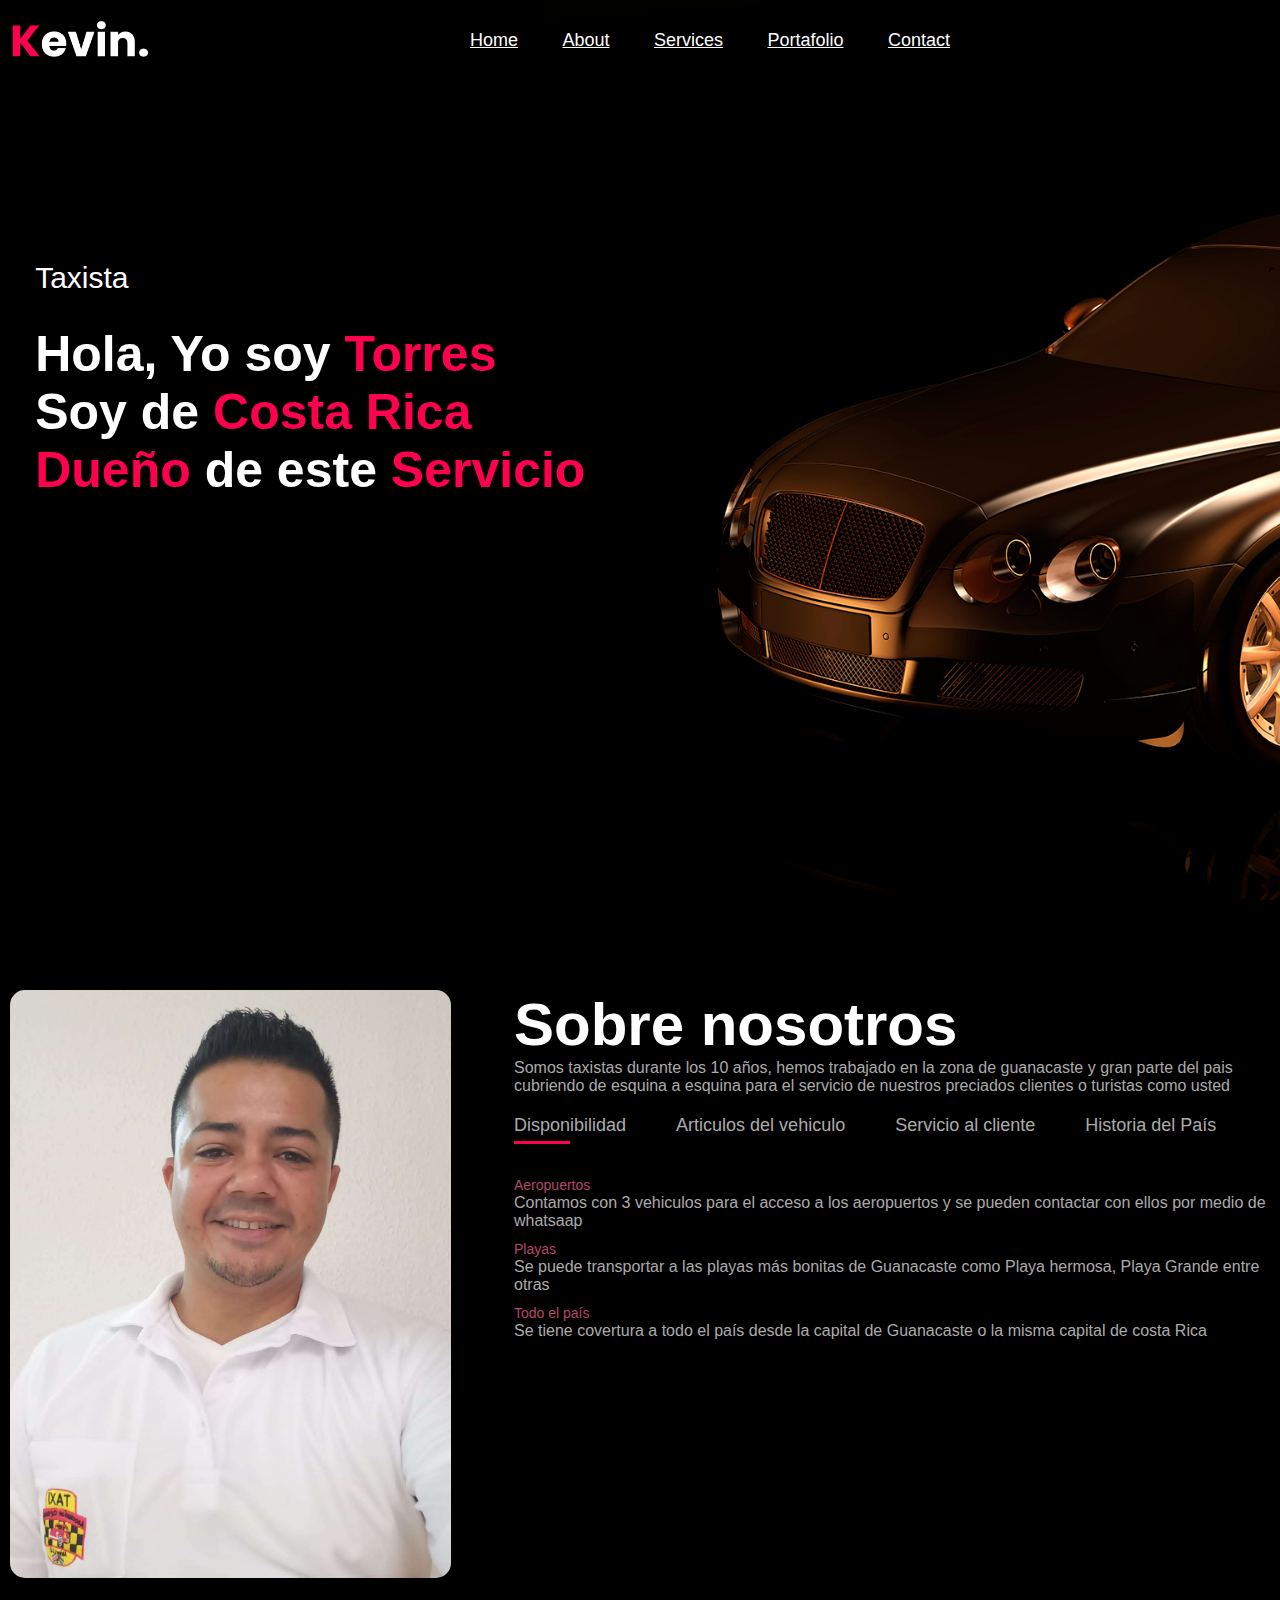
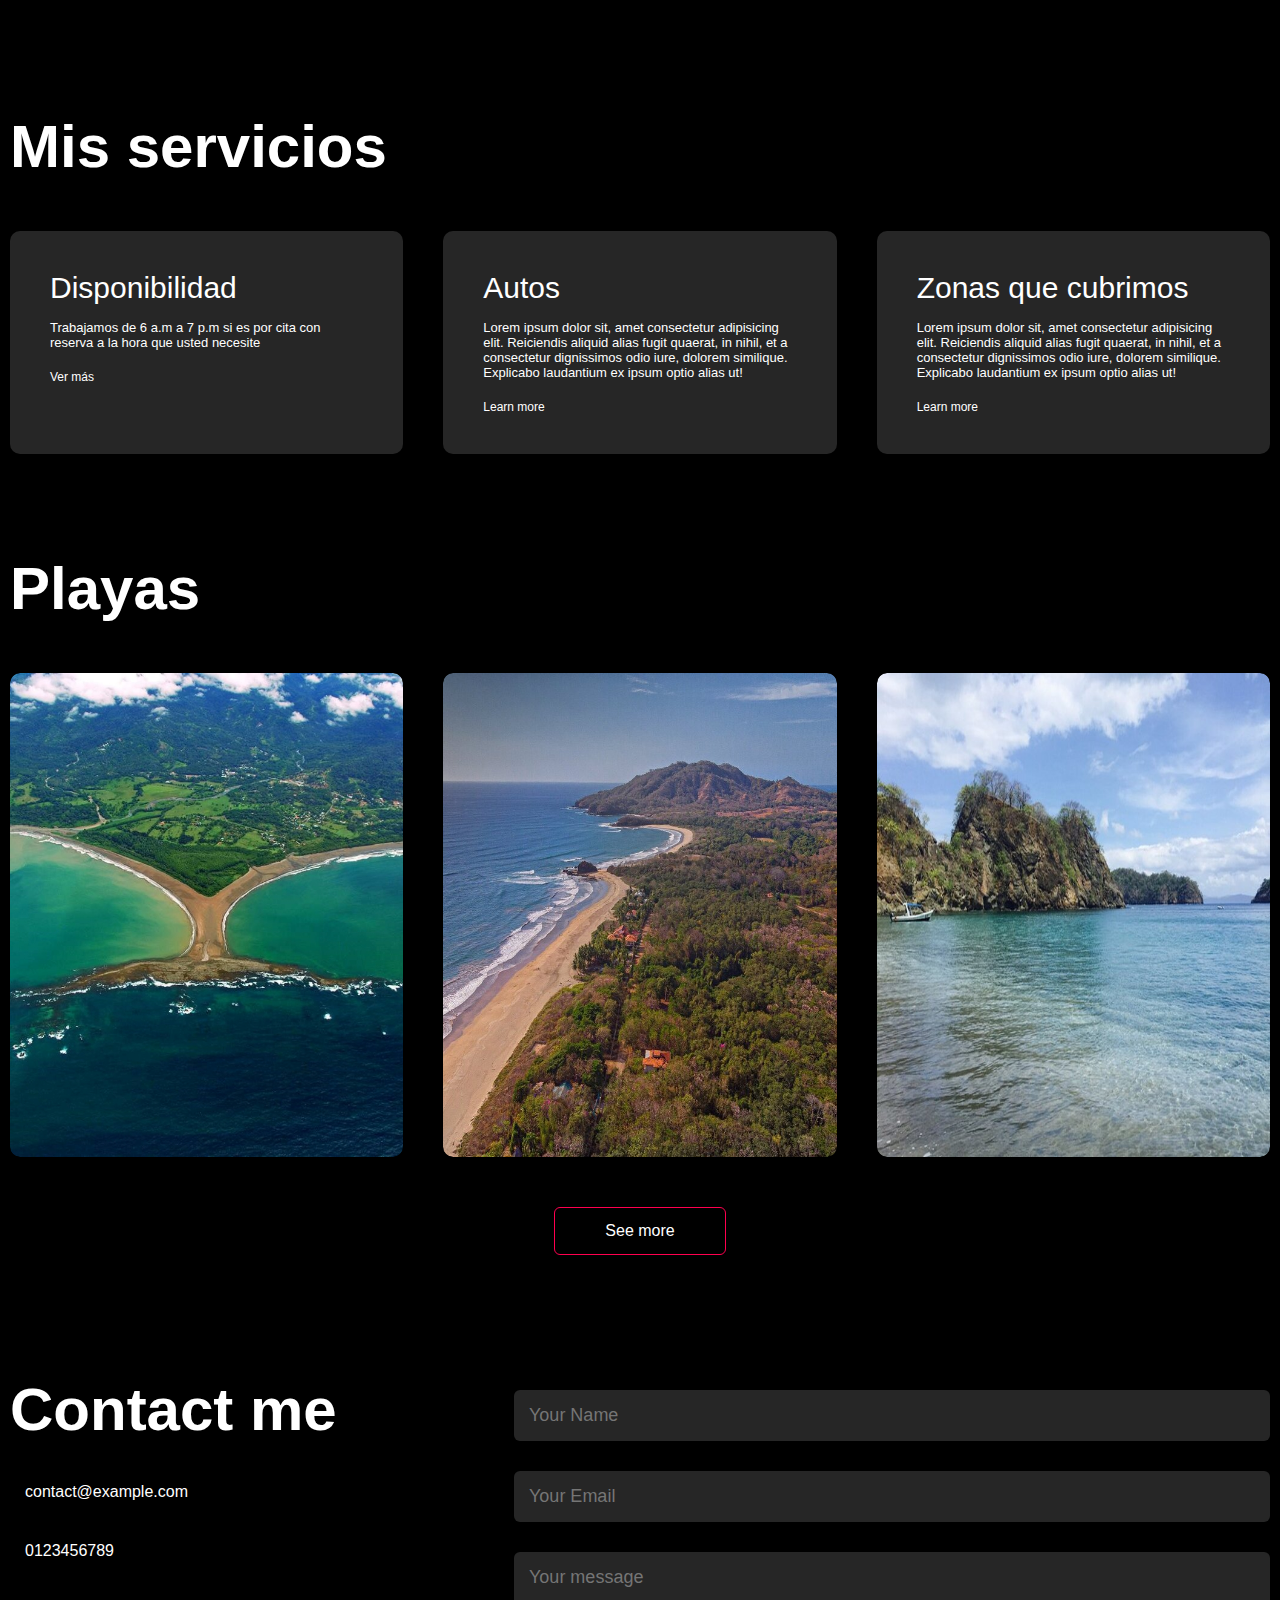
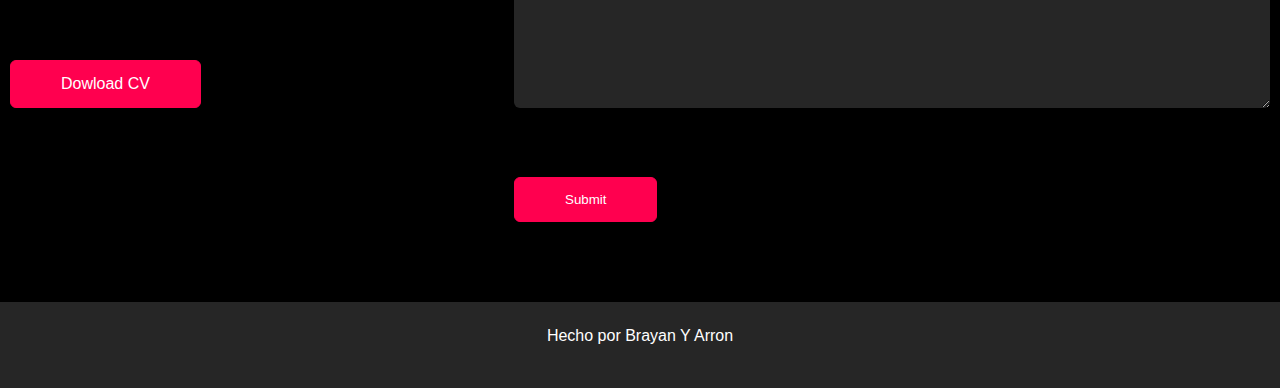
==== Index.html @ 0406e89b "initial load" ====
<!DOCTYPE html>
<html lang="en">
<head>
    <meta charset="UTF-8">
    <meta http-equiv="X-UA-Compatible" content="IE=edge">
    <meta name="viewport" content="width=device-width, initial-scale=1.0">
    <link rel="stylesheet" href="styleweb.css">
    <script src="https://kit.fontawesome.com/1782b73ad8.js" crossorigin="anonymous"></script>
    <title>Taxis</title>
</head>
<body>
<div id="header"> 
        <div class="container">
            <nav>
                <img src="images/logo.png" class="logo">
                    <ul id="sidemenu">
                        <li><a href="#header videocontacto.html">Home</a></li>
                        <li><a href="#about">About</a></li>
                        <li><a href="#services">Services</a></li>
                        <li><a href="#porfolio">Portafolio</a></li>
                        <li><a href="#contact">Contact</a></li>
                        <i class="fa-regular fa-circle-xmark" onclick="closemenu()"></i>
                    </ul>
                    <i class="fa-solid fa-bars" onclick="openmenu"></i>
            </nav>
            <div class="header-text">
                <p>Taxista</p>
                <h2>Hola, Yo soy <span>Torres</span><br>Soy de <span>Costa Rica</span> <br><span>Dueño </span>de este <span>Servicio </span></h2>
            </div>
            
        </div>
        <span></span>
 </div>
 <!-------------------------------about----------------------------------------------------------------------------------------------------------------------------------------->
 <div id="about">
    <div class="container">
        <div class="row">
            <div class="about-col-1">
                <img src="images/hermano-de-sharon.jpg">
            </div>
            <div class="about-col-2">
                <h1 class="sub-tittle">Sobre nosotros</h1>
                <P>Somos taxistas durante los 10 años, hemos trabajado en la zona de guanacaste y gran parte del pais cubriendo de esquina a esquina para el servicio de nuestros  preciados clientes o turistas como usted</P>
                <div class="tab-titles">
                    <p class="tab-links active-link" onclick="opentab('skills')">Disponibilidad</p>
                    <p class="tab-links" onclick="opentab('Experience')">Articulos del vehiculo</p>
                    <p class="tab-links" onclick="opentab('Education')">Servicio al cliente</p>
                    <p class="tab-links" onclick="opentab('Historia del país')">Historia del País</p>
                </div>
                <div class="tab-contents active-tab" id="skills">
                    <ul>
                        <li><span>Aeropuertos</span><br>Contamos con 3 vehiculos para el acceso a los aeropuertos y se pueden contactar con ellos por medio de whatsaap</li>
                        <li><span>Playas</span><br>Se puede transportar a las playas más bonitas de Guanacaste como Playa hermosa, Playa Grande entre otras</li>
                        <li><span>Todo el país</span><br>Se tiene covertura a todo el país desde la capital de Guanacaste o la misma capital de costa Rica</li>
                    </ul>
                </div>
                <div class="tab-contents "id="Experience">
                    <ul>
                        <li><span>Taxi 1</span><br>El vehiculo cuenta con aire acondicionado ademas de wifi, sistema de sonido, una pantalla en la parte frontal para poder ver peliculas o videos para el transcurso del viaje y el carro es moderno</li>
                        <li><span>Taxi 2</span><br>El vehiculo cuenta con aire acondicionado ademas de wifi, sistema de sonido, una pantalla en la parte frontal para poder ver peliculas o videos para el transcurso del viaje y el carro es moderno</li>
                        <li><span>Taxi 3</span><br>El vehiculo cuenta con aire acondicionado ademas de wifi, sistema de sonido, una pantalla en la parte frontal para poder ver peliculas o videos para el transcurso del viaje y el carro es moderno</li>
                    </ul>
                </div>
                <div class="tab-contents"id="Education">
                    <ul>
                        <li><span>Trato al pasajero</span><br>El servicio tiene que ser por medio de reservacion por medio de whatsaap y el servicio trae extra que si el pasajero necestia hacer una parada para ir al baño ir a comprar algo o detenerse a comer no se le hara cargo extra al viaje,y el servicio es 100% comprometido y los trabajadores son amables y respetuosos</li>
                        <li><span><H1>¡Extranjeros!</H1></span>En caso de ser extrangero de otro pais si se le pedira al cliente tener que pagar de antemano para el respeto que se merecen nuestros trabajadores<br></li>
                    </ul>
                </div>
                <div class="tab-contents"id="Historia del país">
                    <ul>
                        <li><span><h2>25 de julio de 1824</h2></span><br>Es conocida por algunos como "la ciudad colonial de Costa Rica". Nicoya y todo el territorio del Guanacaste se anexaron por propia voluntad a Costa Rica el 25 de julio de 1824. La población para el censo del 2000 era de 13,334 habitantes en la ciudad y de 20,945 habitantes para el distrito correspondiente. Una de las edificaciones antiguas más sobresalientes, la iglesia parroquial ubicada en el parque de la localidad (Recaredo Briceño)</li>
                        <li><span>2017</span><br>Designing web/app development</li>
                        <li><span>2014</span><br>PINGAAAAAAAAAAAAAAAAAAAAAAAAA</li>
                    </ul>
                </div>
            </div>
        </div>
    </div>
 </div>
 <!-------------------------------------------services---------------------->
 <div id="services">
    <div class="container">
        <h1 class="sub-tittle">Mis servicios</h1>
        <div class="services-list">
            <div>
                <h2>Disponibilidad</h2>
                <i class="fa-solid fa-clock"></i>
                <p>Trabajamos de 6 a.m a 7 p.m si es por cita con reserva a la hora que usted necesite</p>
                <a href="#">Ver más</a>
            </div>
            <div>
                <h2>Autos</h2>
                <i class="fa-solid fa-car"></i>
                <p>Lorem ipsum dolor sit, amet consectetur adipisicing elit. Reiciendis aliquid alias fugit quaerat, in nihil, et a consectetur dignissimos odio iure, dolorem similique. Explicabo laudantium ex ipsum optio alias ut!</p>
                <a href="#">Learn more</a>
            </div>
            <div>
                <h2>Zonas que cubrimos</h2>
                <i class="fa-solid fa-earth-americas"></i>
                <p>Lorem ipsum dolor sit, amet consectetur adipisicing elit. Reiciendis aliquid alias fugit quaerat, in nihil, et a consectetur dignissimos odio iure, dolorem similique. Explicabo laudantium ex ipsum optio alias ut!</p>
                <a href="#">Learn more</a>
            </div>
        </div>
    </div>
 </div>

 <!-------------------portfolio----------------------------->

 <div id="porfolio">
    <div class="container">
        <h1 class="sub-tittle">Playas</h1>
        <div class="work-list">
            <div class="work">
                <img src="images/playas/playita.jpg">
                <div class="Layer">
                    <h3>Social media</h3>
                    <p>asdasdasdasdad</p>
                    <a href="#"><i class="fa-solid fa-link"></i></a>
                </div>
            </div>
            <div class="work">
                <img src="images/playas/playa-2.jpg">
                <div class="Layer">
                    <h3>Social Media App</h3>
                    <p>srgfsdfksnmdfkmnsdkfmksmdkfmsdmfklsdmfklsfmsm</p>
                    <a href="#"><i class="fa-solid fa-link"></i></a>
                </div>
            </div>
            <div class="work">
                <img src="images/playas/playa-3.jpg">
                <div class="Layer"> <h3>Social Media App</h3>
                    <p>srgfsdfksnmdfkmnsdkfmksmdkfmsdmfklsdmfklmskdfmsm</p>
                    <a href="#"><i class="fa-solid fa-link"></i></a>
                </div>
               
                  
                
            </div>
        </div>
        <a href="#" class="btn">See more</a>
    </div>
</div>
<!-------------------------------------------contact-------------------------------------------------->

<div id="contact">
    <div class="container">
        <div class="row">
            <div class="contact-left">
                    <h1 class="sub-tittle">Contact me</h1>
                    <p><i class="fa-solid fa-paper-plane"></i> contact@example.com</p>
                    <p> <i class="fa-regular fa-phone"></i>0123456789</p>
                    <div class="social-icons">
                        <a href=""><i class="fa-brands fa-facebook"></i></a>
                        <a href=""><i class="fa-brands fa-whatsapp"></i></a>
                        <a href=""><i class="fa-brands fa-instagram"></i></a>
                        <a href=""><i class="fa-sharp fa-solid fa-link"></i></a>
                    </div>
                    <a href="images/my-cv.pdf" download class="btn btn2">Dowload CV</a>
            </div>
            <div class="contact-right">
                <form>
                    <input type="text" name="Name" placeholder="Your Name" required>
                    <input type="email" name="email" placeholder="Your Email" required>
                    <textarea name="Message"  rows="6" placeholder="Your message"></textarea>
                    <button type="submit" class="btn btn2">Submit</button>
                </form>
            </div>
        </div>
    </div>
    <div class="copyright">
        <p> Hecho por Brayan <i class="fa-solid fa-heart-pulse"></i>Y Arron</p>
        <img src="" alt="">
            
    </div>
</div>


 <script>

    var tablinks = document.getElementsByClassName("tab-links");
    var tabcontents = document.getElementsByClassName("tab-contents");
    function opentab(tabname){
        for(tablink of tablinks){
            tablink.classList.remove("active-link");
        }
        for(tabcontent of tabcontents){
            tabcontent.classList.remove("active-tab");
        }
        event.currentTarget.classList.add("active-link")
        document.getElementById(tabname).classList.add("active-tab")
    }
 </script>

 <script>
    var sidemeu= document.getElementById("sidemenu");


    function openmenu(){
        sidemeu.style.right= "0";

    }
    function closemenu(){
        sidemeu.style.right= "-200px";
        
    }

 </script>
</body>
</html>
---- styleweb.css ----
*{
    margin: 0%;
    padding: 0;
    font-family:'Poppins', sans-serif;
    box-sizing: border-box;
    
}
html{
    scroll-behavior: smooth;
}

    
body{
    background: #000000;
    color: #fff;

}
#header{
    width: 100%;
    height: 100vh;
    background-image: url(images/taxifon2.png);/* iMAGEN DEL HOMBRE DE LA PARTE PRINCIPAL */ 
    background-size: cover;
    background-position:center ;
}

.container{
    padding: 10px 10px;

}
nav{
    display: flex;
    align-items:  center;
    justify-content: space-between;
    flex-wrap: wrap;

}

.logo{
    width: 140px;
}
nav ul li{
    display: inline-block;
    list-style: none;
    margin: 10px 20px;
}
nav ul li a{
    color: #fff;
    text-decoration: noce
    ;
    font-size: 18px;
    position: relative;
}
nav ul li a::after{
    content:'';
    width: 0;
    height: 3px;
    background: #ff004f;
    position: absolute;
    left: 0;
    bottom: -6px;
    transition: 0.5s;
}
nav ul li a:hover::after{
width: 100%;
}
.header-text{
    margin-top: 15%;
    font-size: 30px;
    bottom: 6px;
    margin-left: 2%;
    margin-right: 2%;
    
}
.header-text h2{
   
    margin-top: 30px;
    font-size: 50px;
   
}
.header-text h2 span{
    color: #ff004f;

}
/* -------------------------------about----------------------------------- */ 
#about{
    padding: 80px 0;
    color:#ababab;
}
.row{
    display: flex;
    justify-content: space-between;
    flex-wrap: wrap;
}
.about-col-1{
    flex-basis: 35%;

}
.about-col-1 img{
    width: 100%;
    border-radius: 15px;
}
.about-col-2{
    flex-basis: 60%;
}
.sub-tittle{
    font-size: 60px;
    font-weight: 600;
    color:#fff;
}
.tab-titles{
 display: flex;
 margin: 20px 0 40px;

}
.tab-links{
    margin-right: 50px;
    font-size: 18px;
    font-weight: 500;
    cursor: pointer;
    position: relative;
}
.tab-links::after{
    content: '';
    width: 0;
    height: 3px;
    background: #ff004f;
    position: absolute;
    left: 0;
    bottom: -8px;
    transition: 0.5s;
}
.tab-links.active-link::after{
width: 50%;

}
.tab-contents ul li{
    list-style: none;
    margin: 10px 0;
}
.tab-contents ul li span{
    color: #b54769;
    font-size: 14px;
}
.tab-contents{
    display: none;

}
.tab-contents.active-tab{
    display: block;
}

/* -------------------------------services----------------------------------- */ 
#services{
    padding: 30px 0;
}
.services-list{
    display: grid;
    grid-template-columns: repeat(auto-fit, minmax(250px, 1fr));
    grid-gap: 40px;
    margin-top: 50px;
}
.services-list div{
    background: #262626;
    padding: 40px;
    font-size: 13px;
    font-weight: 300;
    border-radius: 10px;
    transition: background 0.5s, transform 0.5s;
}
.services-list div i{
    font-size: 50px;
    margin-bottom: 30px;

}
.services-list div h2{
    font-size: 30px;
    font-weight: 500;
    margin-bottom: 15px;

}
.services-list div a{
    text-decoration: none;
    color: #fff;
    font-size: 12px;
    margin-top: 20px;
    display: inline-block;

}
.services-list div:hover{
    background: #ff004f;
    transform: translateY(-10px);

}

/*------------------------------porfolio---------------*/

 #porfolio{
    padding: 50px 0;
}

.work-list{
    display: grid;
    grid-template-columns: repeat(auto-fit, minmax(250px, 1fr));
    grid-gap: 40px;
    margin-top: 50px;
}
.work{
   border-radius: 10px;
   position: relative;
   overflow: hidden;

}
.work img{
    width: 100%;
    border-radius: 10px;
    display: block;
    transition: transform 0.5s;
}
.Layer{
    width: 100%;
    height: 0;
    background: linear-gradient(rgba(0,0,0,0.6), #ff004f);
    border-radius: 10px;
    position: absolute;
    left: 0;
    bottom: 0;
    overflow: hidden;
    display: flex;
    align-items: center;
    justify-content: center;
    flex-direction: column;
    padding: 0 40px;
    text-align: center;
    font-size: 14px;
    transition: height 0.5s;
    
}
.Layer h3{
    font-weight: 500;
    margin-bottom: 20px;
}
.Layer a{
    margin-top: 20px;
    color: #ff004f;
    text-decoration: none;
    font-size: 18px;
    line-height: 60px;
    background: #fff;
    width: 60px;
    height: 60px;
    border-radius: 50%;
    text-align: center;
}
.work:hover img{
    transform: scale(1.1);
}
.work:hover .Layer{
    height: 100%;
 }
.btn{
    display: block;
    margin: 50px auto;
    width: fit-content;
    border: 1px solid #ff004f;
    padding: 14px 50px;
    border-radius: 6px;
    text-decoration: none;
    color: #fff;
    transition: background 0.5s;
}
.btn:hover{
    background: #ff004f;
}

/*--------------------contact--------------------*/

.contact-left{
    flex-basis: 35%;
}
.contact-right{
    flex-basis: 60%;
}

.contact-left p{
    margin-top: 30px;
}
.contact-left p i{
    color: #ff004f;
    margin-right: 15px;
    font-size: 25px;
}
.social-icons{ 
    margin-top: 30px;
}
.social-icons a{
    text-decoration: none;
    font-size: 30px;
    margin-right: 15px;
    color: #ababab;
    display: inline-block;
    transition: transform 0.5s;
}
.social-icons a:hover{
    color: #ff004f;
    transform: translateY(-5px);
}
.btn.btn2{
    display: inline-block;
    background: #ff004f;
}
.contact-right form{
    width: 100%;
}
form input, form textarea{
    width: 100%;
    border: 0;
    outline: none;
    background: #262626;
    padding: 15px;
    margin: 15px 0;
    color: #fff;
    font-size: 18px;
    border-radius: 6px;
}
form bt2{
    padding: 14px 60px;
    font-size: 18px;
    margin-top: 20px;
    cursor: pointer;
}
.copyright{
    width: 100%;
    text-align: center;
    padding: 25px 0;
    background: #262626;
    font-weight: 300;
    margin-top: 20px;
}
.copyright i{
    color: #ff004f;
}


/*----------------------------------css for small screebs---------------------------*/
nav .fas{
    display: none;

}

@media only screen and (max-width: 600px){
    #header{
        background-image: url(images/taxifon2phone.png);
    }
    .header-text{
        margin-top: 100%;
        font-size: 16px;
    }
    .header-text h1{
        font-size: 30px;
    }
    nav .fas{
        display: block;
        font-size: 25px;
    }
    nav ul{
        background: #ff004f;
        position: fixed;
        top: 0;
        right: -200px;
        width: 200px;
        height: 100vh;
        padding-top: 50px;
        z-index: 2;
        transition: right 0.5s;
    }
    nav ul li{
        display: block;
        margin: 25px;

    }
    nav ul .fas{
        position: absolute;
        top: 25px;
        left: 25px;
        cursor: pointer;
    }
    .sub-tittle{
        font-size: 40px;

    }
    .about-col-1, .about-col-2{
        flex-basis: 100%;
    }
    .about-col-1{
       margin-bottom: 30px; 
    }
    .about-col-2{
        font-size: 14px;
    }
    .tab-links{
        font-size: 16px;
        margin-right: 20px;
    }
    .contact-left, .contact-right{
        flex-basis: 100%;

    }
    .copyright{
        font-size: 14px;
    }
}
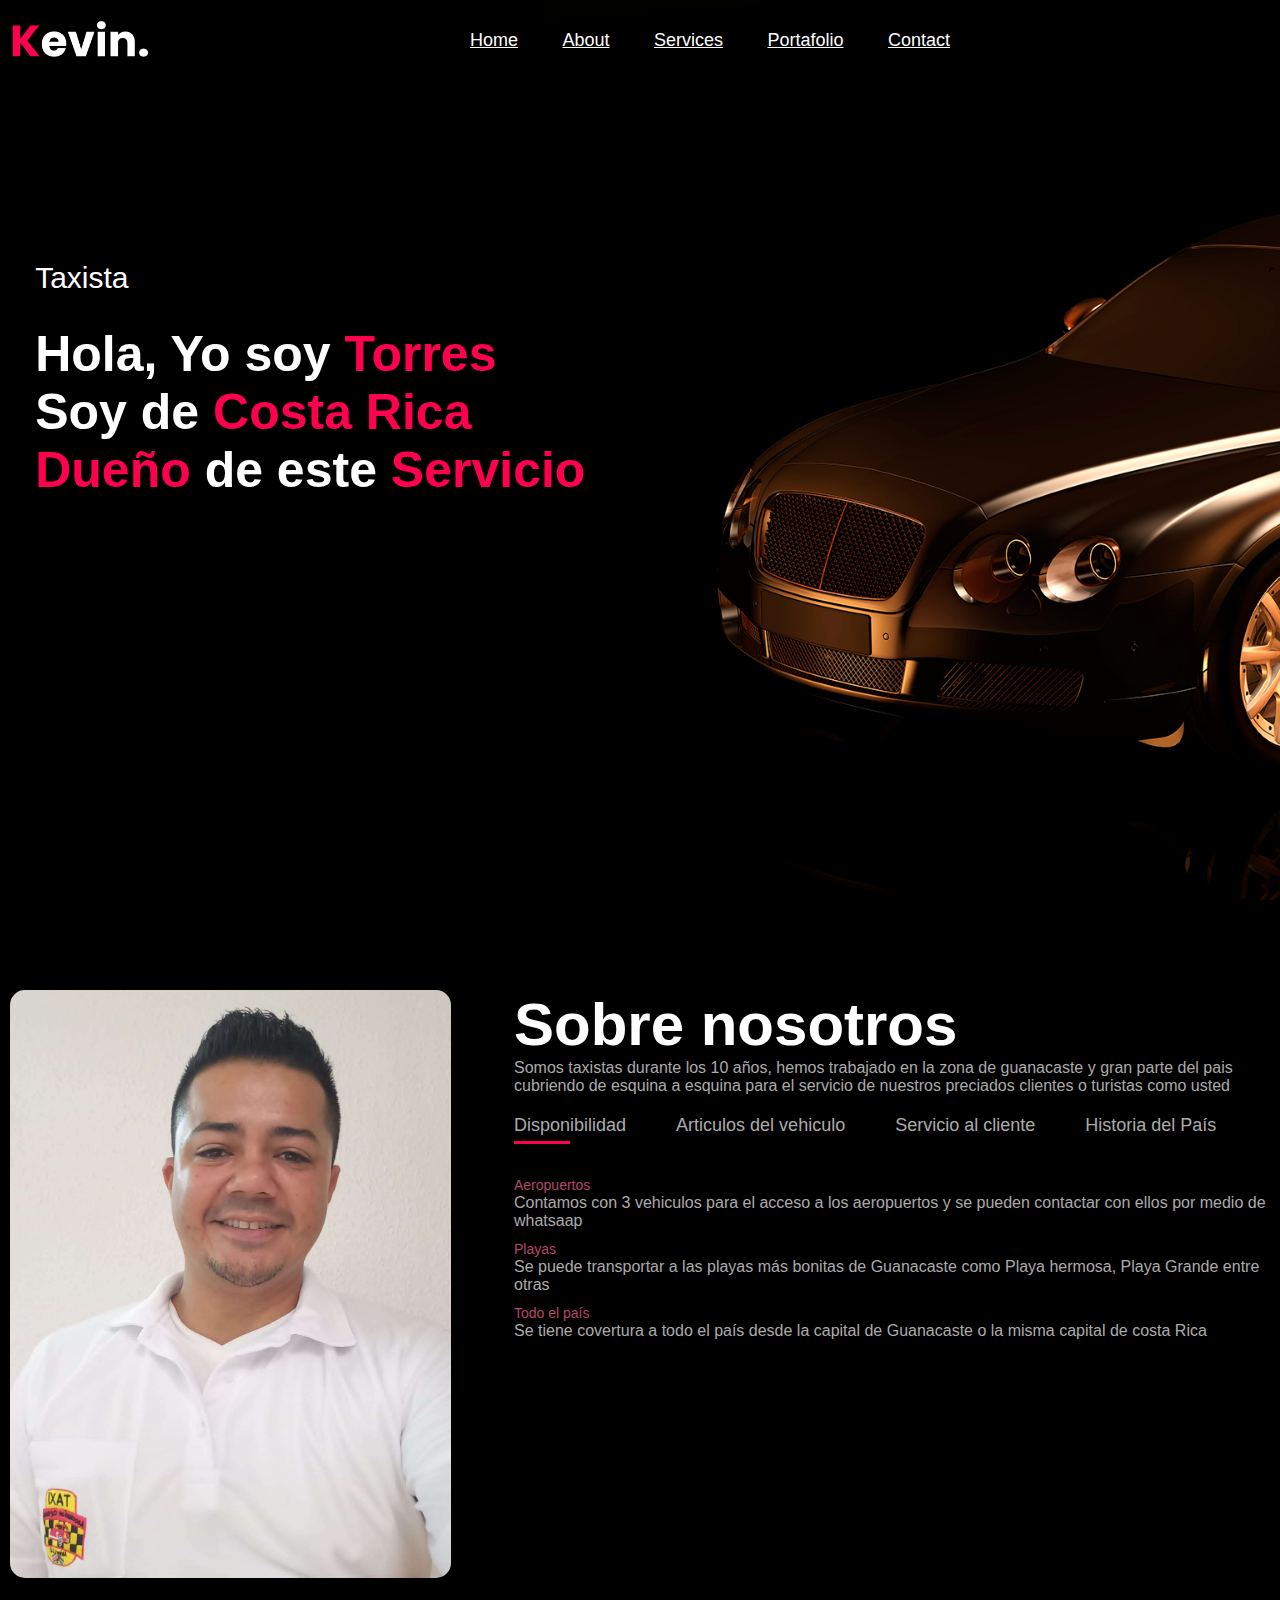
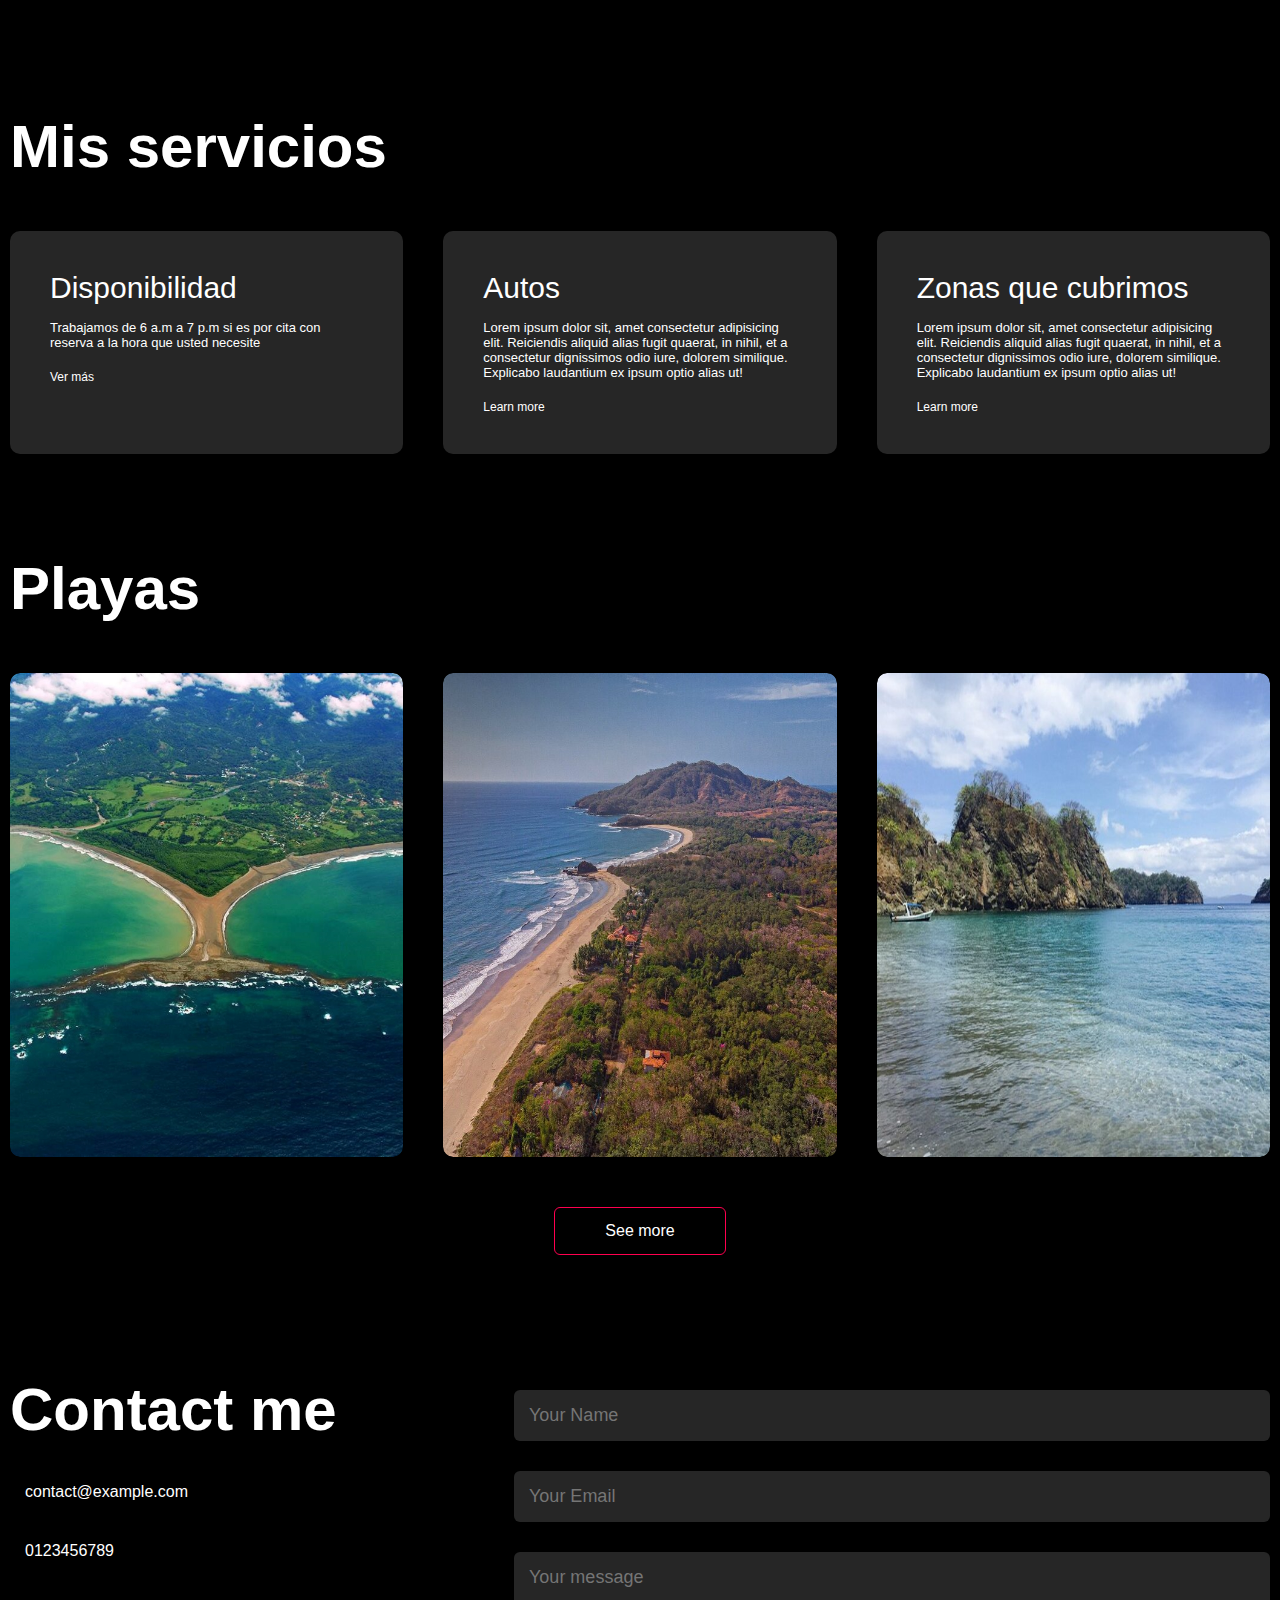
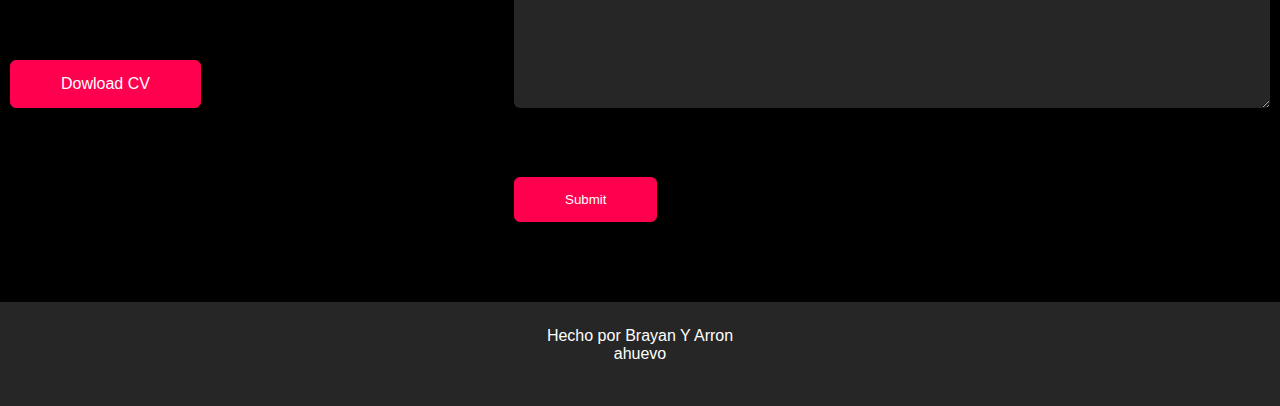
==== commit 7b6c09f1: "Taxis" ====
--- a/Index.html
+++ b/Index.html
@@ -170,6 +170,7 @@
     </div>
     <div class="copyright">
         <p> Hecho por Brayan <i class="fa-solid fa-heart-pulse"></i>Y Arron</p>
+        <p>ahuevo</p>
         <img src="" alt="">
             
     </div>
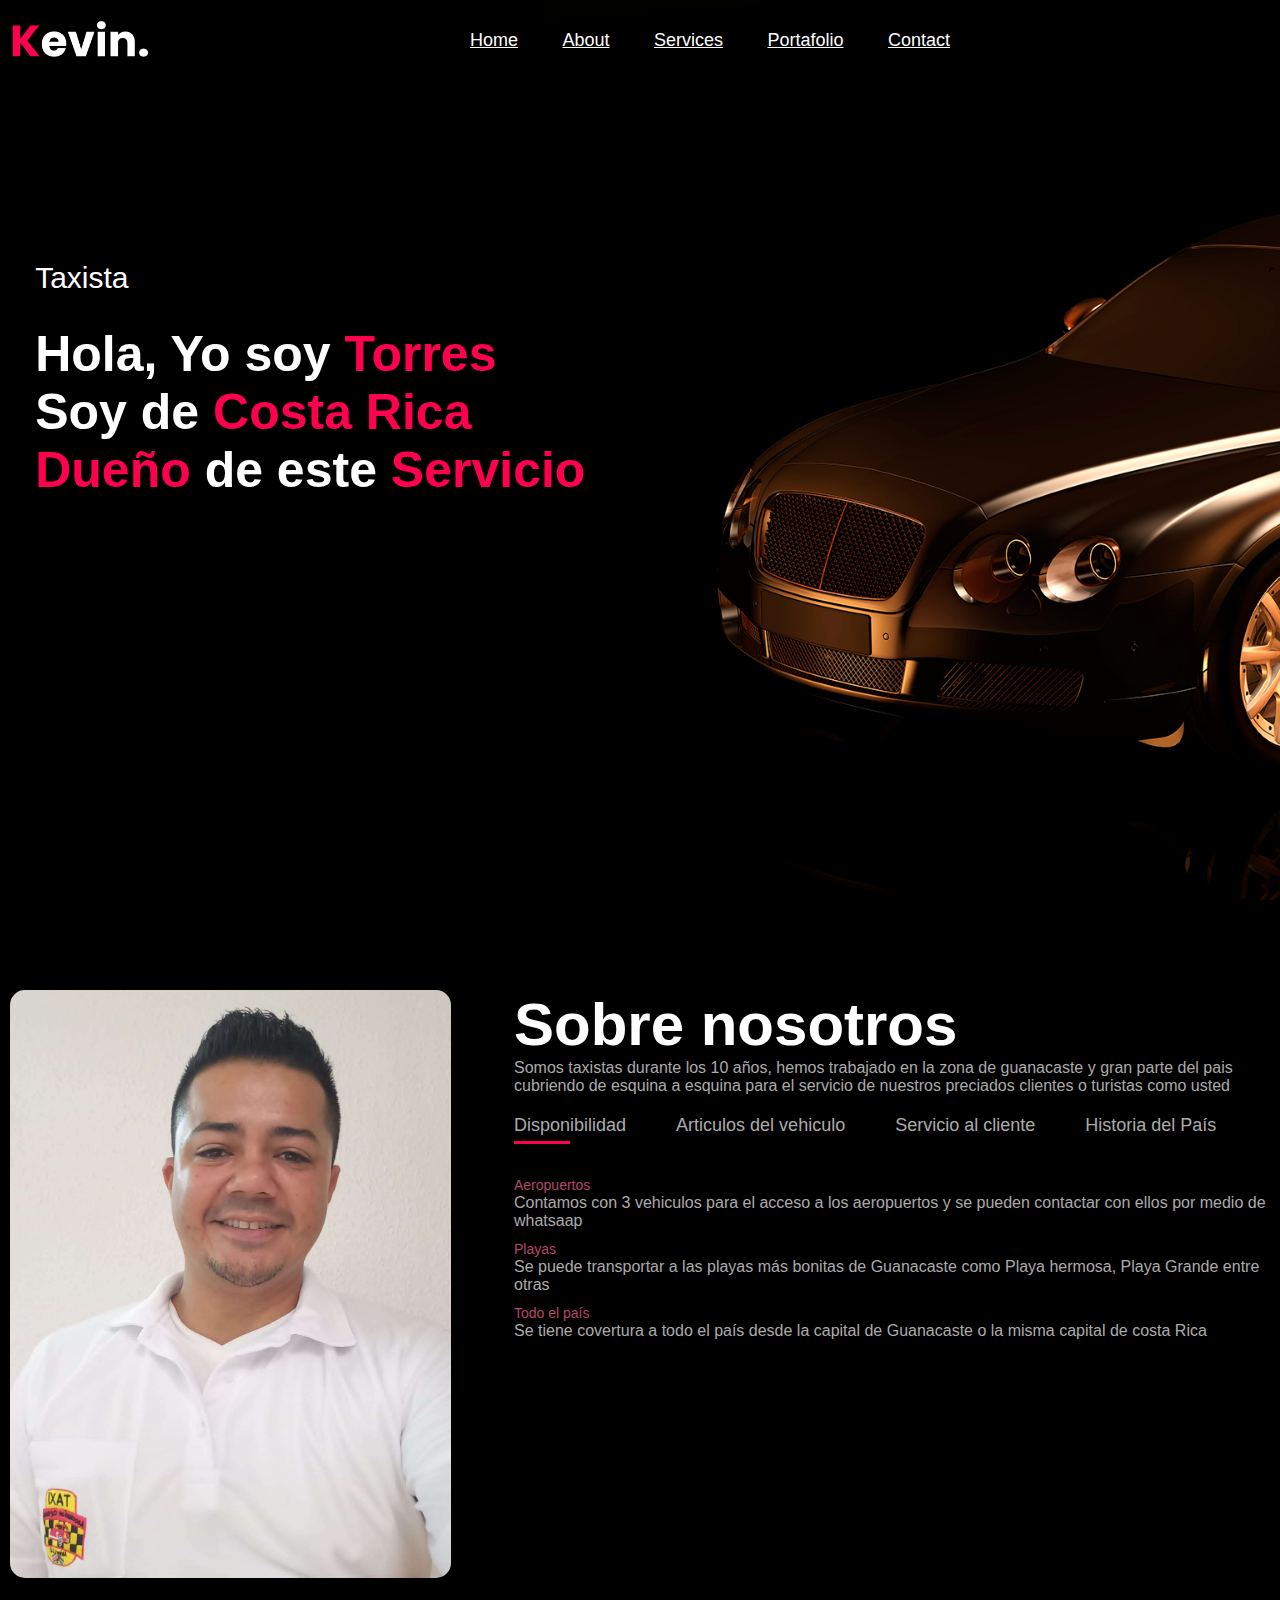
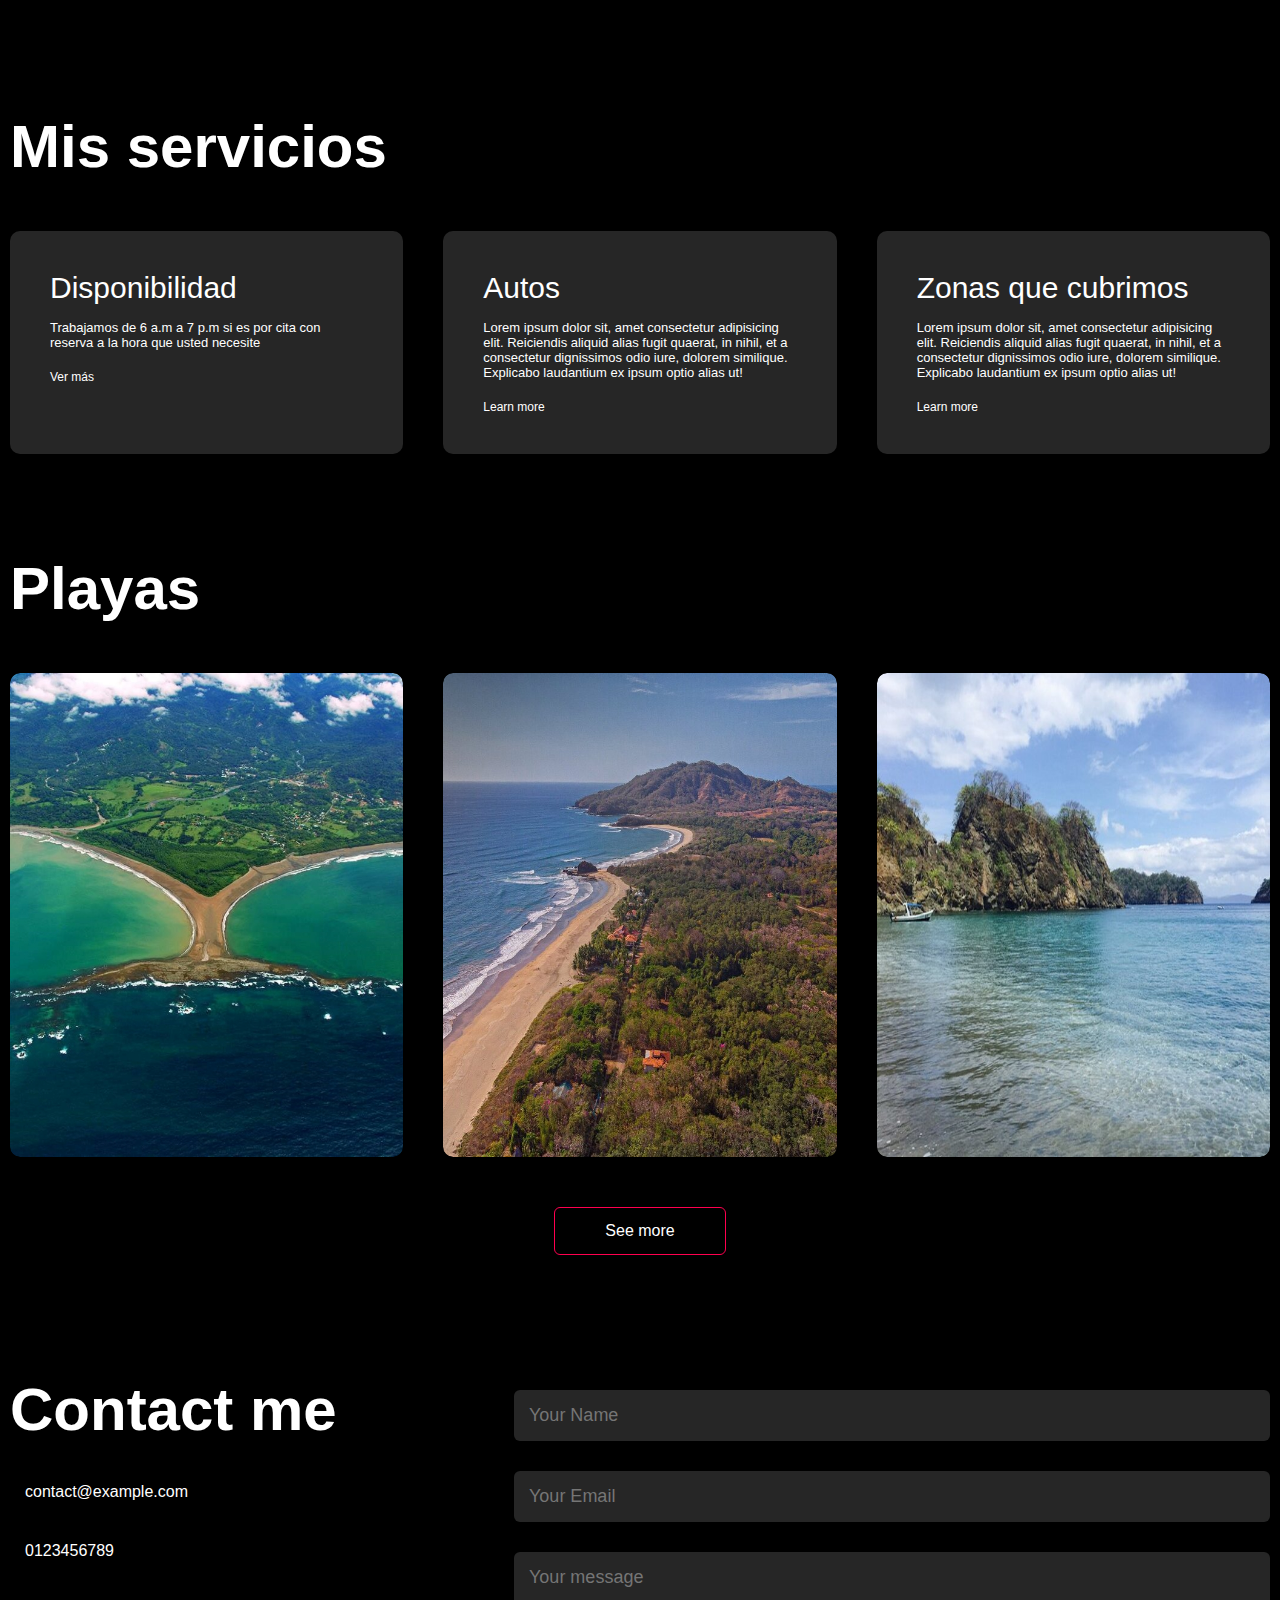
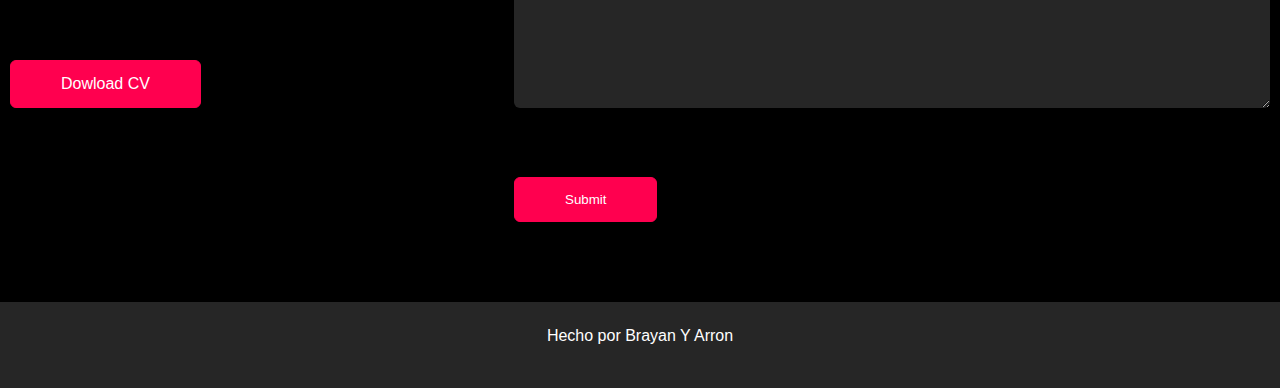
==== commit 5400a800: "cambios" ====
--- a/Index.html
+++ b/Index.html
@@ -170,7 +170,7 @@
     </div>
     <div class="copyright">
         <p> Hecho por Brayan <i class="fa-solid fa-heart-pulse"></i>Y Arron</p>
-        <p>ahuevo</p>
+       
         <img src="" alt="">
             
     </div>
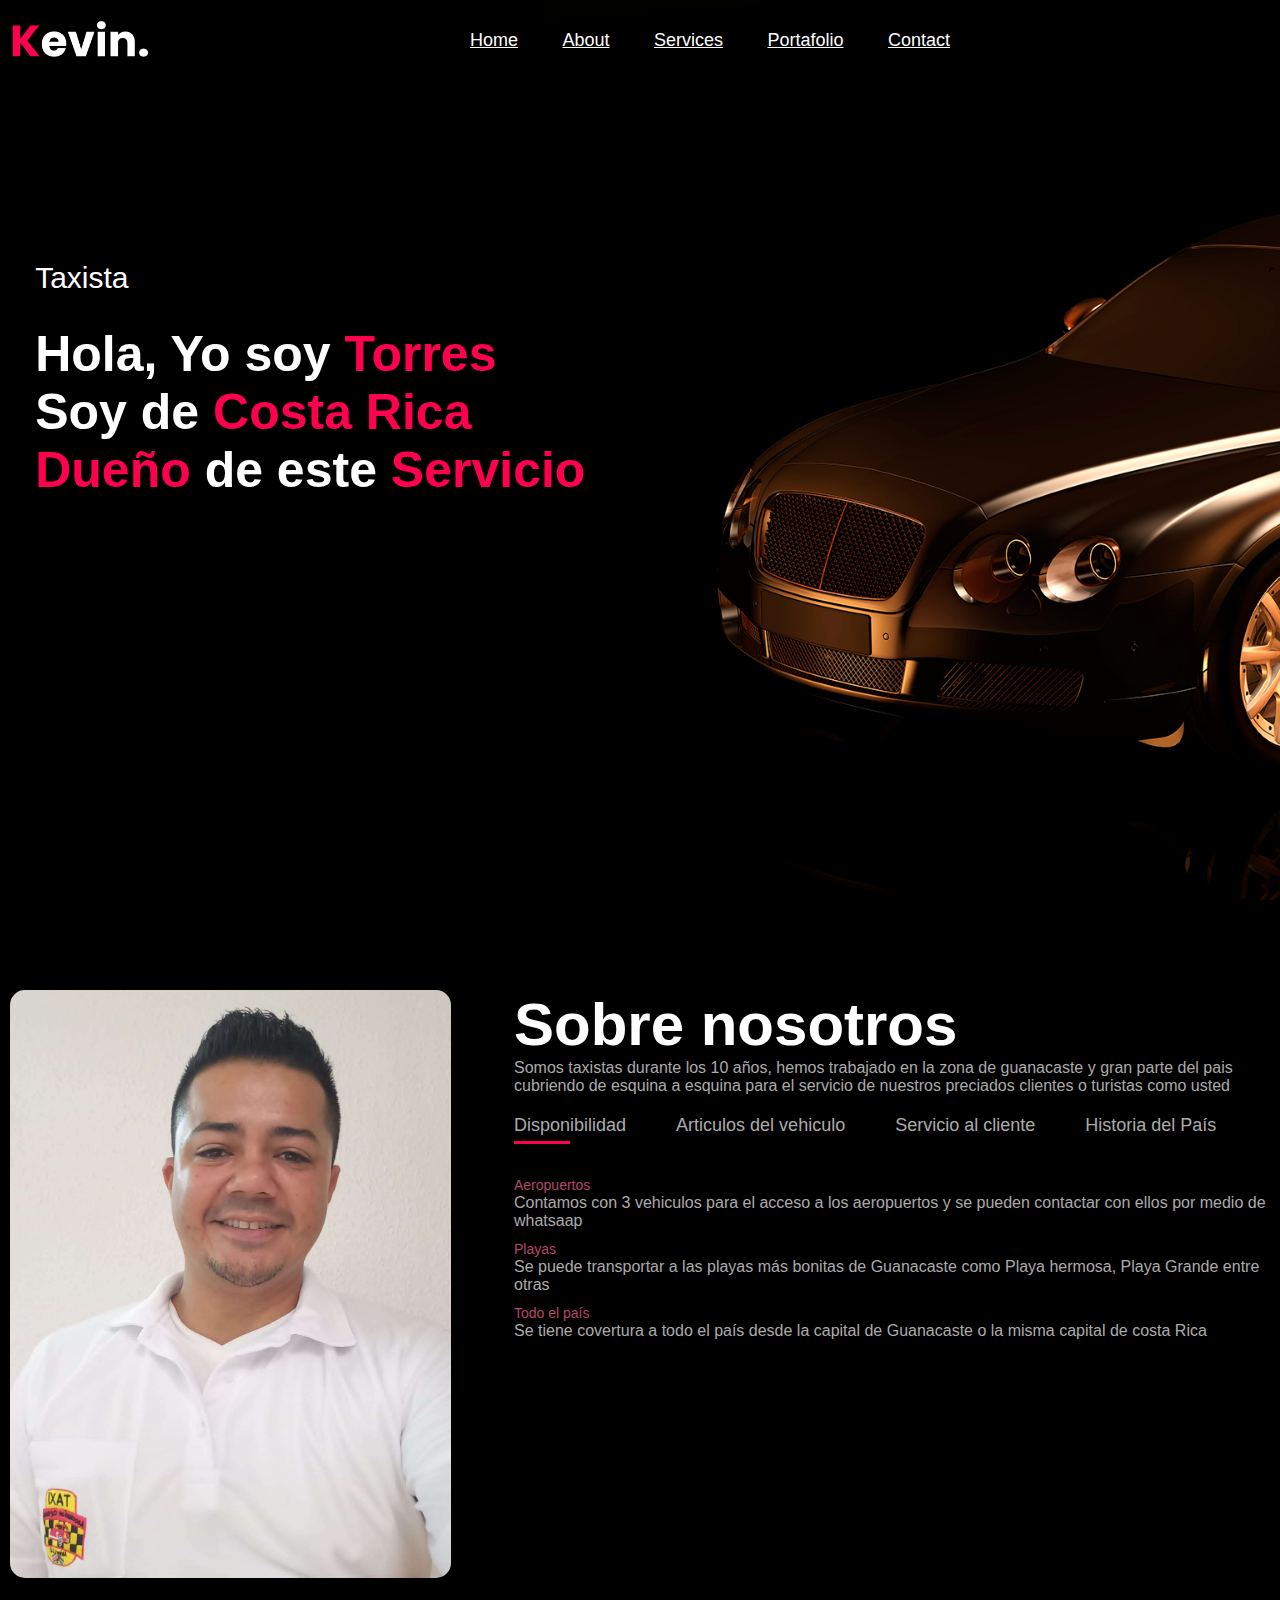
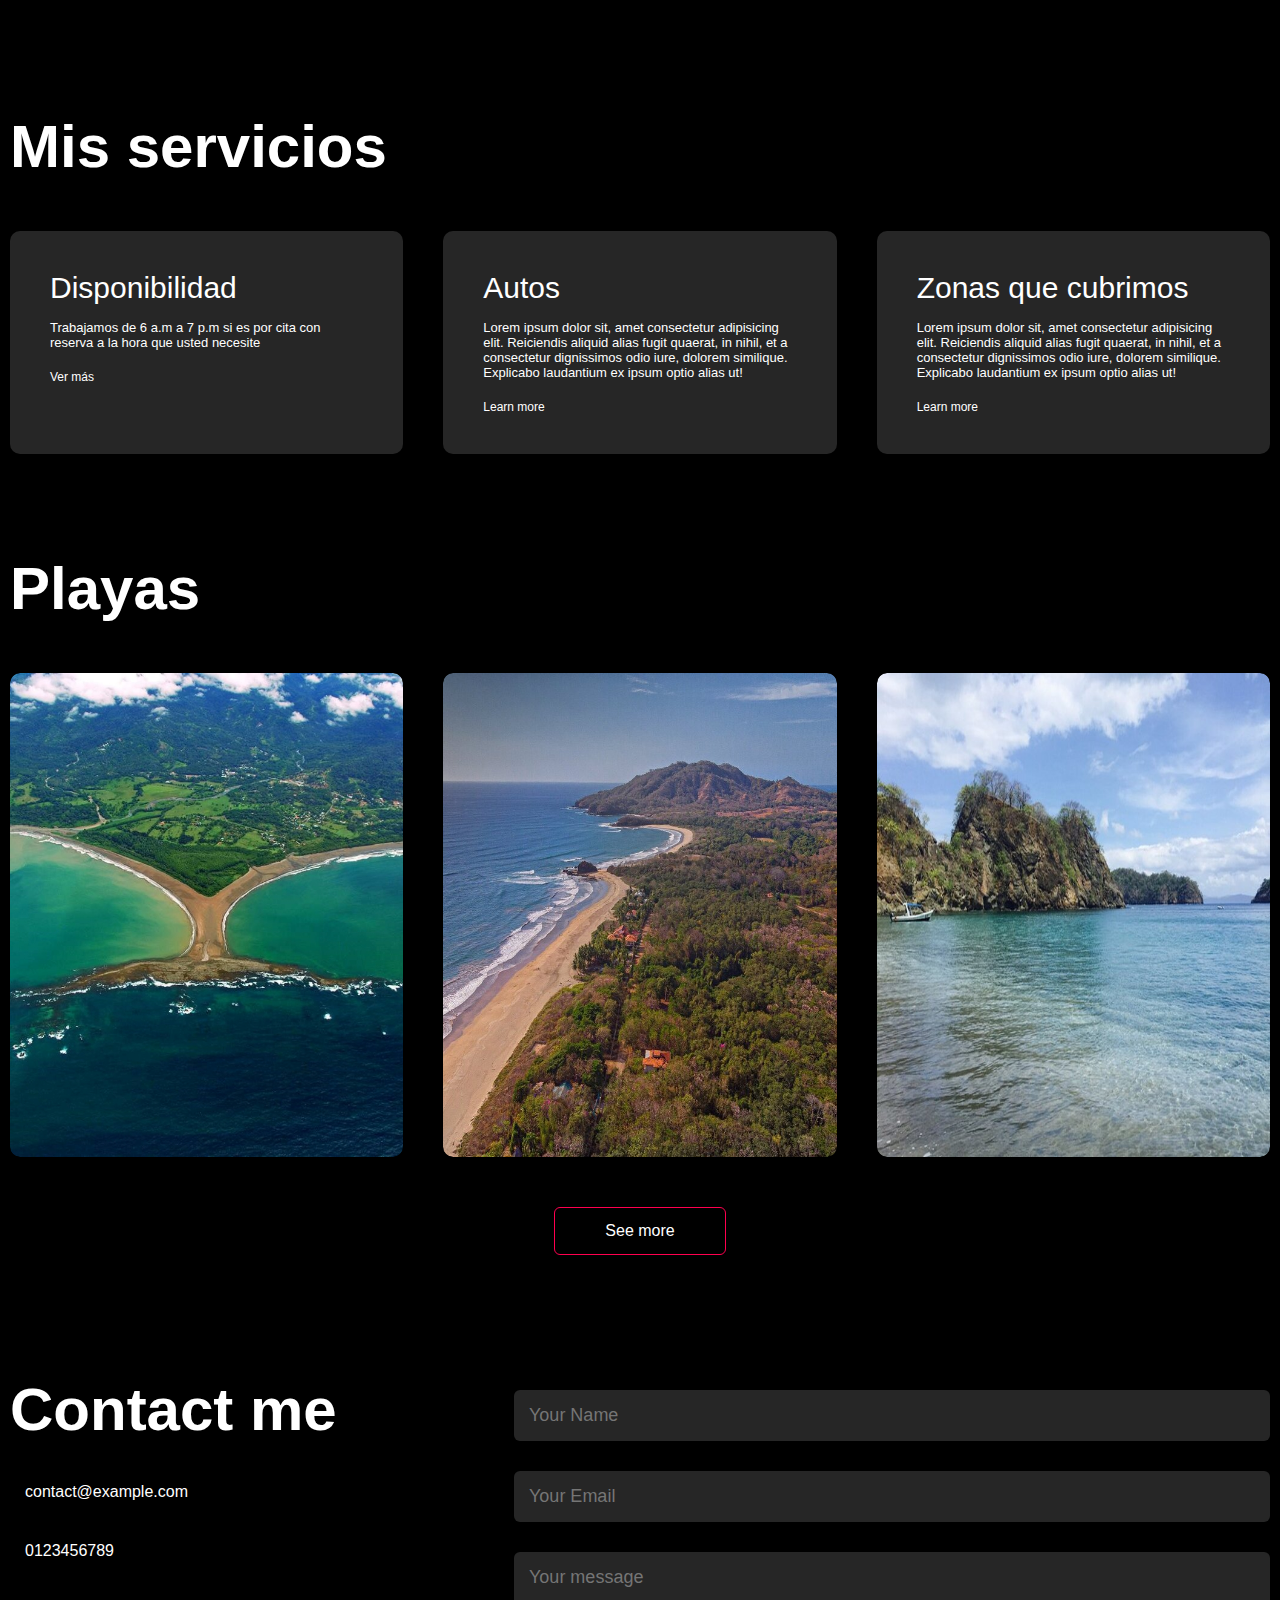
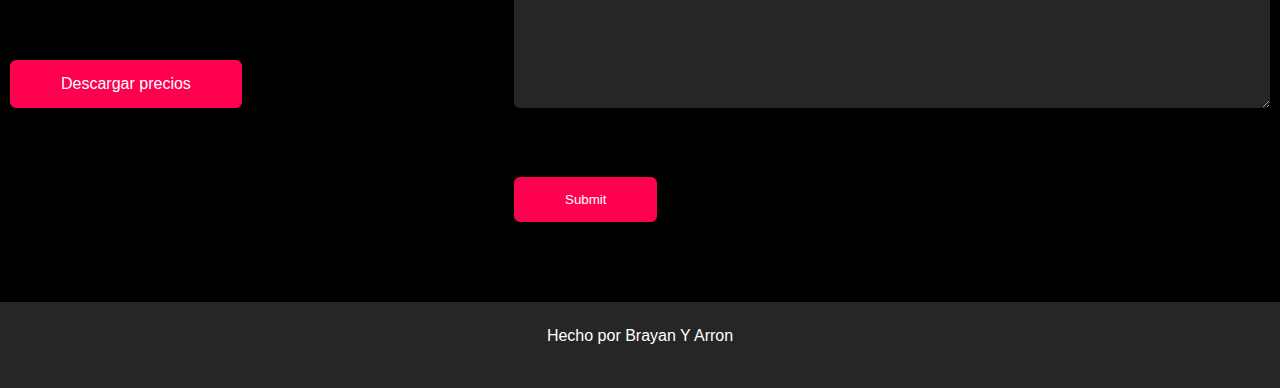
==== commit b4fe94e1: "cambios" ====
--- a/Index.html
+++ b/Index.html
@@ -156,7 +156,7 @@
                         <a href=""><i class="fa-brands fa-instagram"></i></a>
                         <a href=""><i class="fa-sharp fa-solid fa-link"></i></a>
                     </div>
-                    <a href="images/my-cv.pdf" download class="btn btn2">Dowload CV</a>
+                    <a href="images/my-cv.pdf" download class="btn btn2">Descargar precios</a>
             </div>
             <div class="contact-right">
                 <form>
